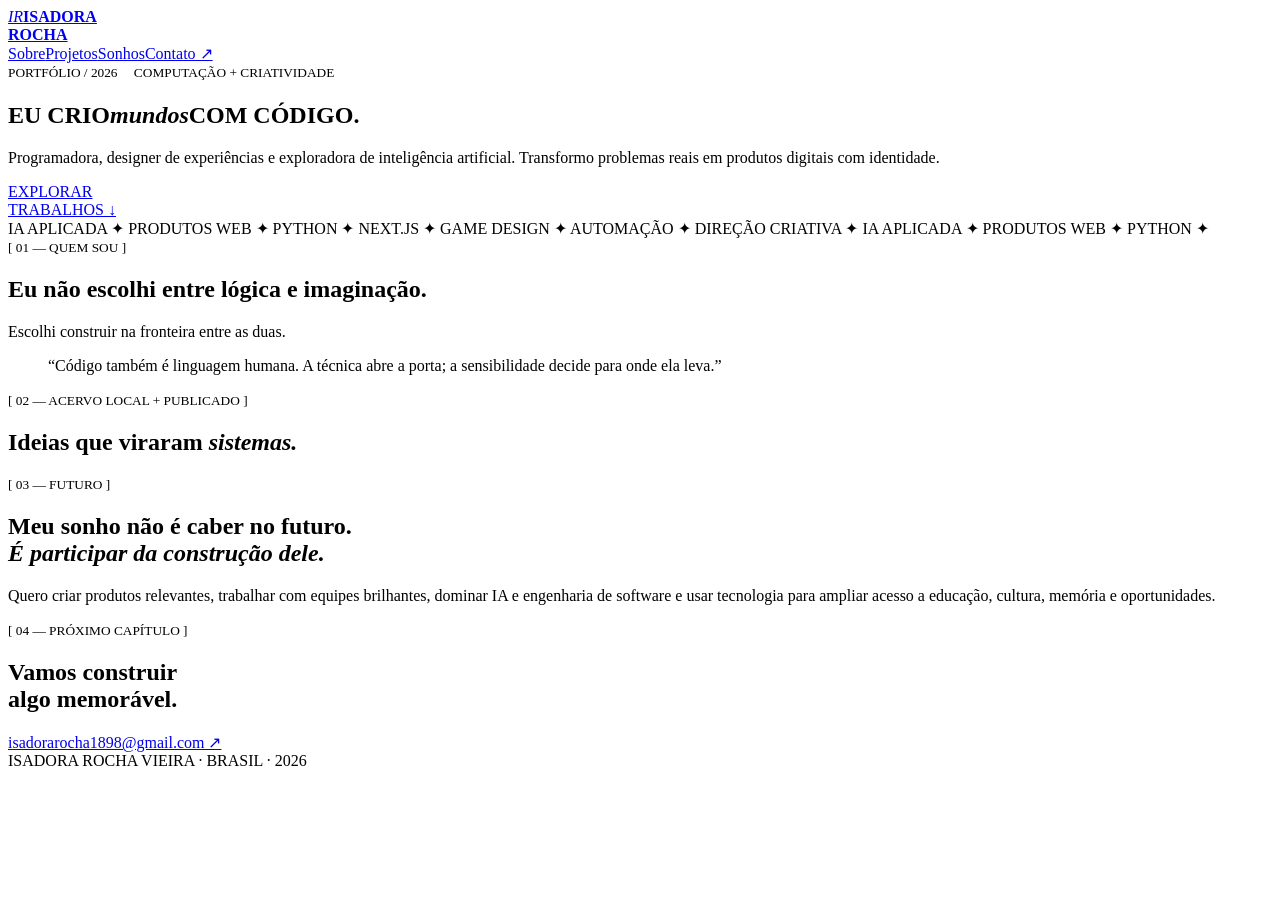
==== vercel-public/index.html @ c3c5e935 "Publica projeto no portfolio" ====
<!doctype html><html lang="pt-BR"><head><meta charset="UTF-8"><meta name="viewport" content="width=device-width,initial-scale=1"><title>Isadora Rocha — Computação & Criatividade</title><meta name="description" content="Portfólio de Isadora Rocha Vieira: software, inteligência artificial, dados, games, design e impacto."><link rel="stylesheet" href="/styles.css"></head><body><div id="progress"></div><div id="cursor"></div><header><a class="brand" href="/"><i>IR</i><b>ISADORA<br>ROCHA</b></a><nav><a href="#sobre">Sobre</a><a href="#projetos">Projetos</a><a href="#sonhos">Sonhos</a><a href="#contato">Contato ↗</a></nav></header><main><section class="hero"><small>PORTFÓLIO / 2026　 COMPUTAÇÃO + CRIATIVIDADE</small><h1><span>EU CRIO</span><em>mundos</em><span>COM CÓDIGO.</span></h1><p>Programadora, designer de experiências e exploradora de inteligência artificial. Transformo problemas reais em produtos digitais com identidade.</p><a class="circle" href="#projetos">EXPLORAR<br>TRABALHOS ↓</a></section><div class="ticker"><div>IA APLICADA ✦ PRODUTOS WEB ✦ PYTHON ✦ NEXT.JS ✦ GAME DESIGN ✦ AUTOMAÇÃO ✦ DIREÇÃO CRIATIVA ✦ IA APLICADA ✦ PRODUTOS WEB ✦ PYTHON ✦</div></div><section class="about" id="sobre"><small>[ 01 — QUEM SOU ]</small><h2>Eu não escolhi entre lógica e imaginação.</h2><p>Escolhi construir na fronteira entre as duas.</p><blockquote>“Código também é linguagem humana. A técnica abre a porta; a sensibilidade decide para onde ela leva.”</blockquote></section><section id="projetos" class="work"><small>[ 02 — ACERVO LOCAL + PUBLICADO ]</small><h2>Ideias que viraram <em>sistemas.</em></h2><div id="grid"></div></section><section id="sonhos" class="dream"><small>[ 03 — FUTURO ]</small><h2>Meu sonho não é caber no futuro.<br><em>É participar da construção dele.</em></h2><p>Quero criar produtos relevantes, trabalhar com equipes brilhantes, dominar IA e engenharia de software e usar tecnologia para ampliar acesso a educação, cultura, memória e oportunidades.</p></section><section id="contato" class="contact"><small>[ 04 — PRÓXIMO CAPÍTULO ]</small><h2>Vamos construir<br>algo memorável.</h2><a href="mailto:isadorarocha1898@gmail.com">isadorarocha1898@gmail.com ↗</a></section></main><footer>ISADORA ROCHA VIEIRA · BRASIL · 2026</footer><script src="/app.js"></script></body></html>
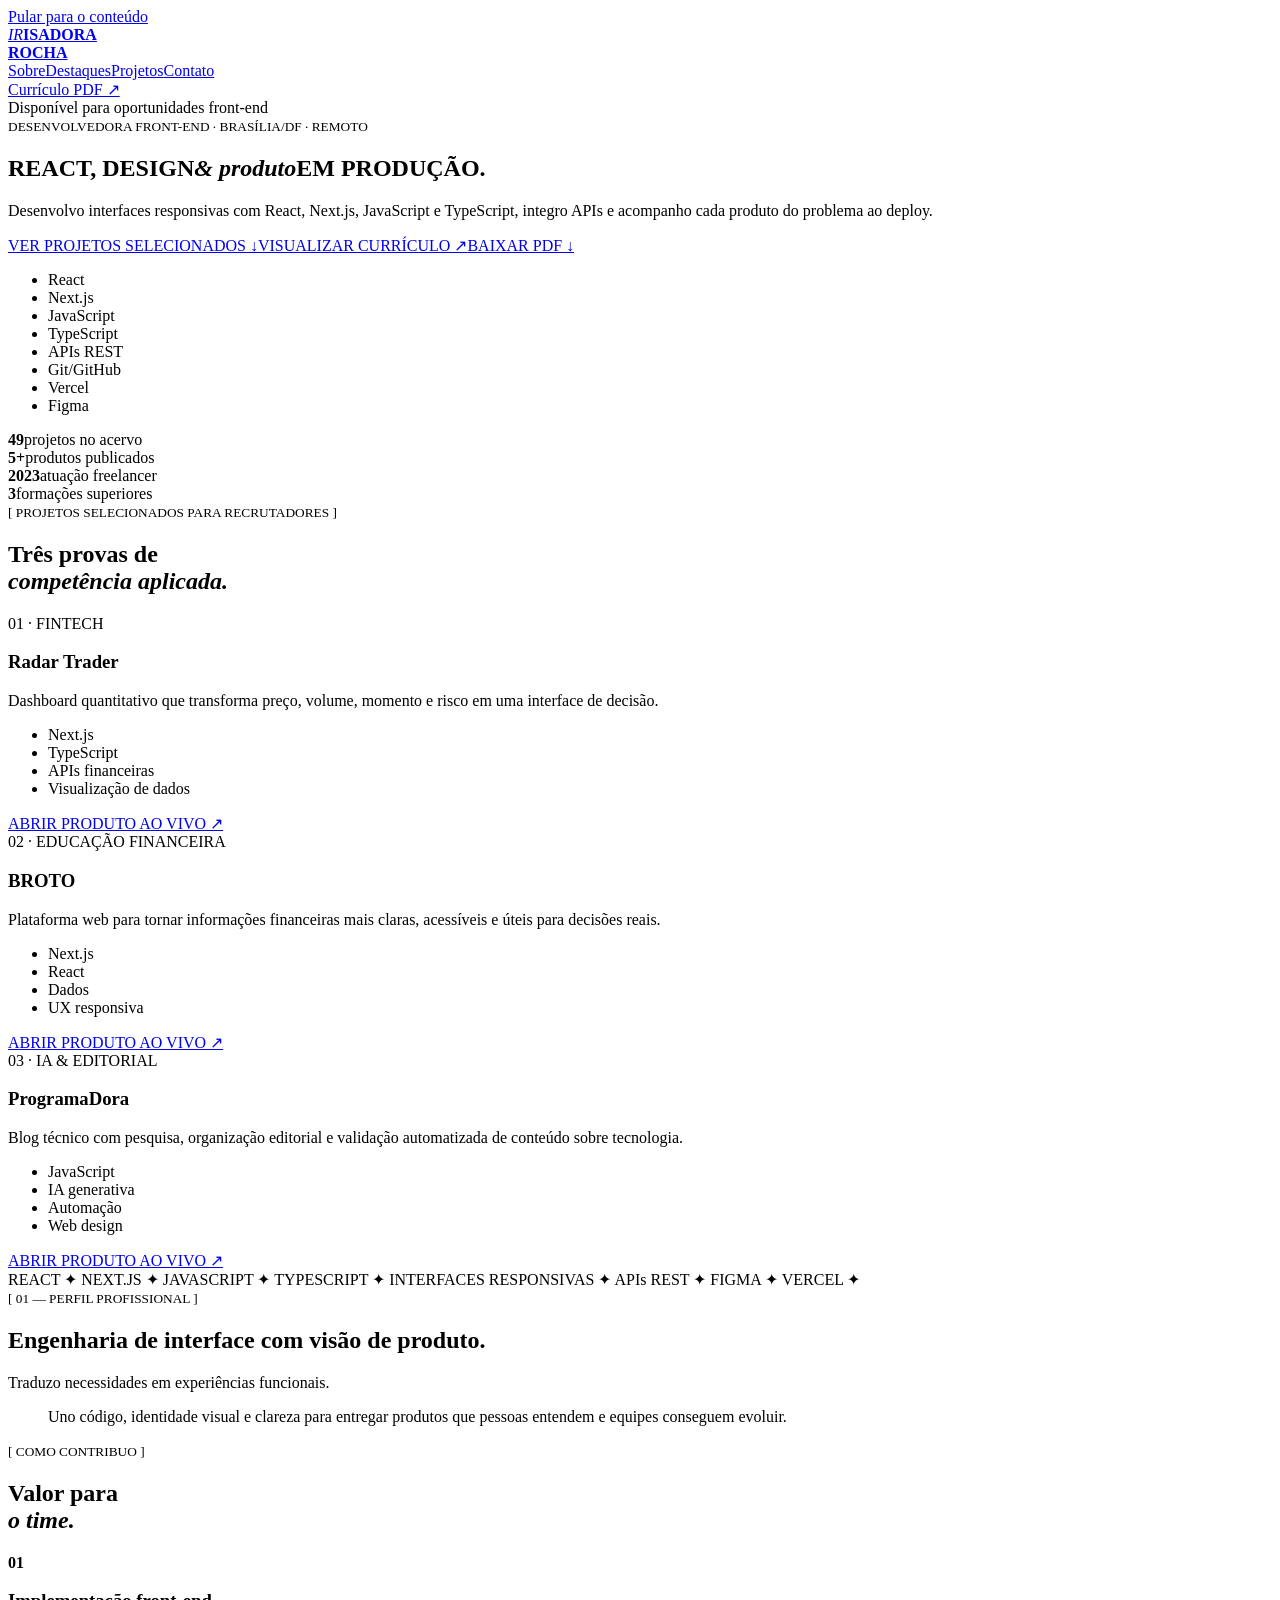
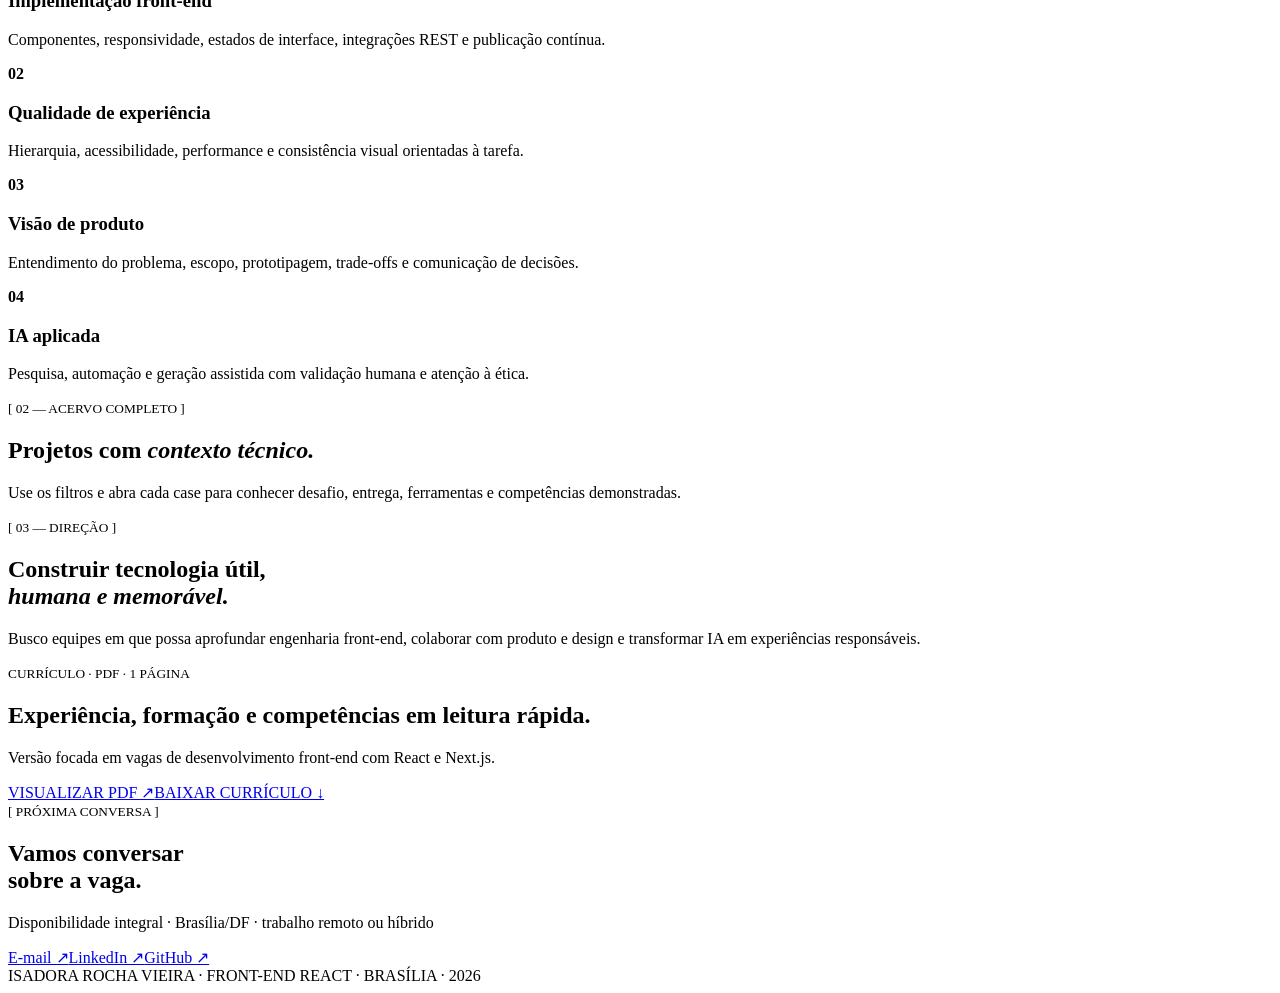
==== commit 672f2100: "feat: optimize portfolio for recruiters and add resume" ====
--- a/vercel-public/index.html
+++ b/vercel-public/index.html
@@ -1 +1,56 @@
-<!doctype html><html lang="pt-BR"><head><meta charset="UTF-8"><meta name="viewport" content="width=device-width,initial-scale=1"><title>Isadora Rocha — Computação & Criatividade</title><meta name="description" content="Portfólio de Isadora Rocha Vieira: software, inteligência artificial, dados, games, design e impacto."><link rel="stylesheet" href="/styles.css"></head><body><div id="progress"></div><div id="cursor"></div><header><a class="brand" href="/"><i>IR</i><b>ISADORA<br>ROCHA</b></a><nav><a href="#sobre">Sobre</a><a href="#projetos">Projetos</a><a href="#sonhos">Sonhos</a><a href="#contato">Contato ↗</a></nav></header><main><section class="hero"><small>PORTFÓLIO / 2026　 COMPUTAÇÃO + CRIATIVIDADE</small><h1><span>EU CRIO</span><em>mundos</em><span>COM CÓDIGO.</span></h1><p>Programadora, designer de experiências e exploradora de inteligência artificial. Transformo problemas reais em produtos digitais com identidade.</p><a class="circle" href="#projetos">EXPLORAR<br>TRABALHOS ↓</a></section><div class="ticker"><div>IA APLICADA ✦ PRODUTOS WEB ✦ PYTHON ✦ NEXT.JS ✦ GAME DESIGN ✦ AUTOMAÇÃO ✦ DIREÇÃO CRIATIVA ✦ IA APLICADA ✦ PRODUTOS WEB ✦ PYTHON ✦</div></div><section class="about" id="sobre"><small>[ 01 — QUEM SOU ]</small><h2>Eu não escolhi entre lógica e imaginação.</h2><p>Escolhi construir na fronteira entre as duas.</p><blockquote>“Código também é linguagem humana. A técnica abre a porta; a sensibilidade decide para onde ela leva.”</blockquote></section><section id="projetos" class="work"><small>[ 02 — ACERVO LOCAL + PUBLICADO ]</small><h2>Ideias que viraram <em>sistemas.</em></h2><div id="grid"></div></section><section id="sonhos" class="dream"><small>[ 03 — FUTURO ]</small><h2>Meu sonho não é caber no futuro.<br><em>É participar da construção dele.</em></h2><p>Quero criar produtos relevantes, trabalhar com equipes brilhantes, dominar IA e engenharia de software e usar tecnologia para ampliar acesso a educação, cultura, memória e oportunidades.</p></section><section id="contato" class="contact"><small>[ 04 — PRÓXIMO CAPÍTULO ]</small><h2>Vamos construir<br>algo memorável.</h2><a href="mailto:isadorarocha1898@gmail.com">isadorarocha1898@gmail.com ↗</a></section></main><footer>ISADORA ROCHA VIEIRA · BRASIL · 2026</footer><script src="/app.js"></script></body></html>
+<!doctype html>
+<html lang="pt-BR">
+<head>
+  <meta charset="UTF-8">
+  <meta name="viewport" content="width=device-width,initial-scale=1">
+  <meta name="theme-color" content="#09090d">
+  <meta name="description" content="Portfólio de Isadora Rocha Vieira, desenvolvedora front-end React e Next.js em Brasília. Projetos web, IA aplicada, dados e experiências digitais.">
+  <meta property="og:title" content="Isadora Rocha — Desenvolvedora Front-end">
+  <meta property="og:description" content="React, Next.js, JavaScript, interfaces responsivas, APIs e IA aplicada — do briefing ao deploy.">
+  <meta property="og:type" content="website">
+  <meta property="og:url" content="https://vercel-public-ruddy.vercel.app/">
+  <link rel="canonical" href="https://vercel-public-ruddy.vercel.app/">
+  <title>Isadora Rocha — Desenvolvedora Front-end React</title>
+  <link rel="stylesheet" href="/styles.css">
+  <link rel="stylesheet" href="/recruiter.css">
+  <link rel="stylesheet" href="/recruiter-fix.css">
+</head>
+<body>
+  <a class="skip-link" href="#conteudo">Pular para o conteúdo</a>
+  <div id="progress" aria-hidden="true"></div><div id="cursor" aria-hidden="true"></div>
+  <header>
+    <a class="brand" href="/" aria-label="Página inicial de Isadora Rocha"><i aria-hidden="true">IR</i><b>ISADORA<br>ROCHA</b></a>
+    <nav aria-label="Navegação principal"><a href="#sobre">Sobre</a><a href="#destaques">Destaques</a><a href="#projetos">Projetos</a><a href="#contato">Contato</a></nav>
+    <a class="header-resume" href="/curriculo-isadora-rocha-vieira.pdf" target="_blank" rel="noopener">Currículo PDF ↗</a>
+  </header>
+  <main id="conteudo">
+    <section class="hero recruiter-hero">
+      <div class="availability"><i aria-hidden="true"></i> Disponível para oportunidades front-end</div>
+      <small>DESENVOLVEDORA FRONT-END · BRASÍLIA/DF · REMOTO</small>
+      <h1><span>REACT, DESIGN</span><em>& produto</em><span>EM PRODUÇÃO.</span></h1>
+      <p>Desenvolvo interfaces responsivas com React, Next.js, JavaScript e TypeScript, integro APIs e acompanho cada produto do problema ao deploy.</p>
+      <div class="hero-actions"><a class="primary-action" href="#destaques">VER PROJETOS SELECIONADOS ↓</a><a class="secondary-action" href="/curriculo-isadora-rocha-vieira.pdf" target="_blank" rel="noopener">VISUALIZAR CURRÍCULO ↗</a><a class="secondary-action" href="/curriculo-isadora-rocha-vieira.pdf" download>BAIXAR PDF ↓</a></div>
+      <ul class="hero-stack" aria-label="Principais tecnologias"><li>React</li><li>Next.js</li><li>JavaScript</li><li>TypeScript</li><li>APIs REST</li><li>Git/GitHub</li><li>Vercel</li><li>Figma</li></ul>
+    </section>
+    <section class="recruiter-proof" aria-label="Resumo profissional">
+      <div><strong>49</strong><span>projetos no acervo</span></div><div><strong>5+</strong><span>produtos publicados</span></div><div><strong>2023</strong><span>atuação freelancer</span></div><div><strong>3</strong><span>formações superiores</span></div>
+    </section>
+    <section class="featured" id="destaques">
+      <small>[ PROJETOS SELECIONADOS PARA RECRUTADORES ]</small><h2>Três provas de<br><em>competência aplicada.</em></h2>
+      <div class="featured-grid">
+        <article><span>01 · FINTECH</span><h3>Radar Trader</h3><p>Dashboard quantitativo que transforma preço, volume, momento e risco em uma interface de decisão.</p><ul><li>Next.js</li><li>TypeScript</li><li>APIs financeiras</li><li>Visualização de dados</li></ul><a href="https://cariotrade.vercel.app" target="_blank" rel="noopener">ABRIR PRODUTO AO VIVO ↗</a></article>
+        <article><span>02 · EDUCAÇÃO FINANCEIRA</span><h3>BROTO</h3><p>Plataforma web para tornar informações financeiras mais claras, acessíveis e úteis para decisões reais.</p><ul><li>Next.js</li><li>React</li><li>Dados</li><li>UX responsiva</li></ul><a href="https://broto-investimentos-a-es.vercel.app" target="_blank" rel="noopener">ABRIR PRODUTO AO VIVO ↗</a></article>
+        <article><span>03 · IA & EDITORIAL</span><h3>ProgramaDora</h3><p>Blog técnico com pesquisa, organização editorial e validação automatizada de conteúdo sobre tecnologia.</p><ul><li>JavaScript</li><li>IA generativa</li><li>Automação</li><li>Web design</li></ul><a href="https://programa-dora.vercel.app" target="_blank" rel="noopener">ABRIR PRODUTO AO VIVO ↗</a></article>
+      </div>
+    </section>
+    <div class="ticker" aria-hidden="true"><div>REACT ✦ NEXT.JS ✦ JAVASCRIPT ✦ TYPESCRIPT ✦ INTERFACES RESPONSIVAS ✦ APIs REST ✦ FIGMA ✦ VERCEL ✦</div></div>
+    <section class="about" id="sobre"><small>[ 01 — PERFIL PROFISSIONAL ]</small><h2>Engenharia de interface com visão de produto.</h2><p>Traduzo necessidades em experiências funcionais.</p><blockquote>Uno código, identidade visual e clareza para entregar produtos que pessoas entendem e equipes conseguem evoluir.</blockquote></section>
+    <section class="capabilities" aria-labelledby="cap-title"><small>[ COMO CONTRIBUO ]</small><h2 id="cap-title">Valor para<br><em>o time.</em></h2><div><article><b>01</b><h3>Implementação front-end</h3><p>Componentes, responsividade, estados de interface, integrações REST e publicação contínua.</p></article><article><b>02</b><h3>Qualidade de experiência</h3><p>Hierarquia, acessibilidade, performance e consistência visual orientadas à tarefa.</p></article><article><b>03</b><h3>Visão de produto</h3><p>Entendimento do problema, escopo, prototipagem, trade-offs e comunicação de decisões.</p></article><article><b>04</b><h3>IA aplicada</h3><p>Pesquisa, automação e geração assistida com validação humana e atenção à ética.</p></article></div></section>
+    <section id="projetos" class="work"><small>[ 02 — ACERVO COMPLETO ]</small><h2>Projetos com <em>contexto técnico.</em></h2><p class="section-intro">Use os filtros e abra cada case para conhecer desafio, entrega, ferramentas e competências demonstradas.</p><div id="grid"></div></section>
+    <section id="sonhos" class="dream"><small>[ 03 — DIREÇÃO ]</small><h2>Construir tecnologia útil,<br><em>humana e memorável.</em></h2><p>Busco equipes em que possa aprofundar engenharia front-end, colaborar com produto e design e transformar IA em experiências responsáveis.</p></section>
+    <section class="resume-band" id="curriculo"><div><small>CURRÍCULO · PDF · 1 PÁGINA</small><h2>Experiência, formação e competências em leitura rápida.</h2><p>Versão focada em vagas de desenvolvimento front-end com React e Next.js.</p></div><div><a href="/curriculo-isadora-rocha-vieira.pdf" target="_blank" rel="noopener">VISUALIZAR PDF ↗</a><a href="/curriculo-isadora-rocha-vieira.pdf" download>BAIXAR CURRÍCULO ↓</a></div></section>
+    <section id="contato" class="contact"><small>[ PRÓXIMA CONVERSA ]</small><h2>Vamos conversar<br>sobre a vaga.</h2><p>Disponibilidade integral · Brasília/DF · trabalho remoto ou híbrido</p><div class="contact-links"><a href="mailto:isadorarocha1898@gmail.com">E-mail ↗</a><a href="https://www.linkedin.com/in/isadora-rocha-vieira-0b5434218/" target="_blank" rel="noopener">LinkedIn ↗</a><a href="https://github.com/IsadoraRochaVieira" target="_blank" rel="noopener">GitHub ↗</a></div></section>
+  </main>
+  <footer>ISADORA ROCHA VIEIRA · FRONT-END REACT · BRASÍLIA · 2026</footer>
+  <script src="/app.js"></script><script src="/nav.js"></script><script src="/recruiter.js"></script>
+</body></html>
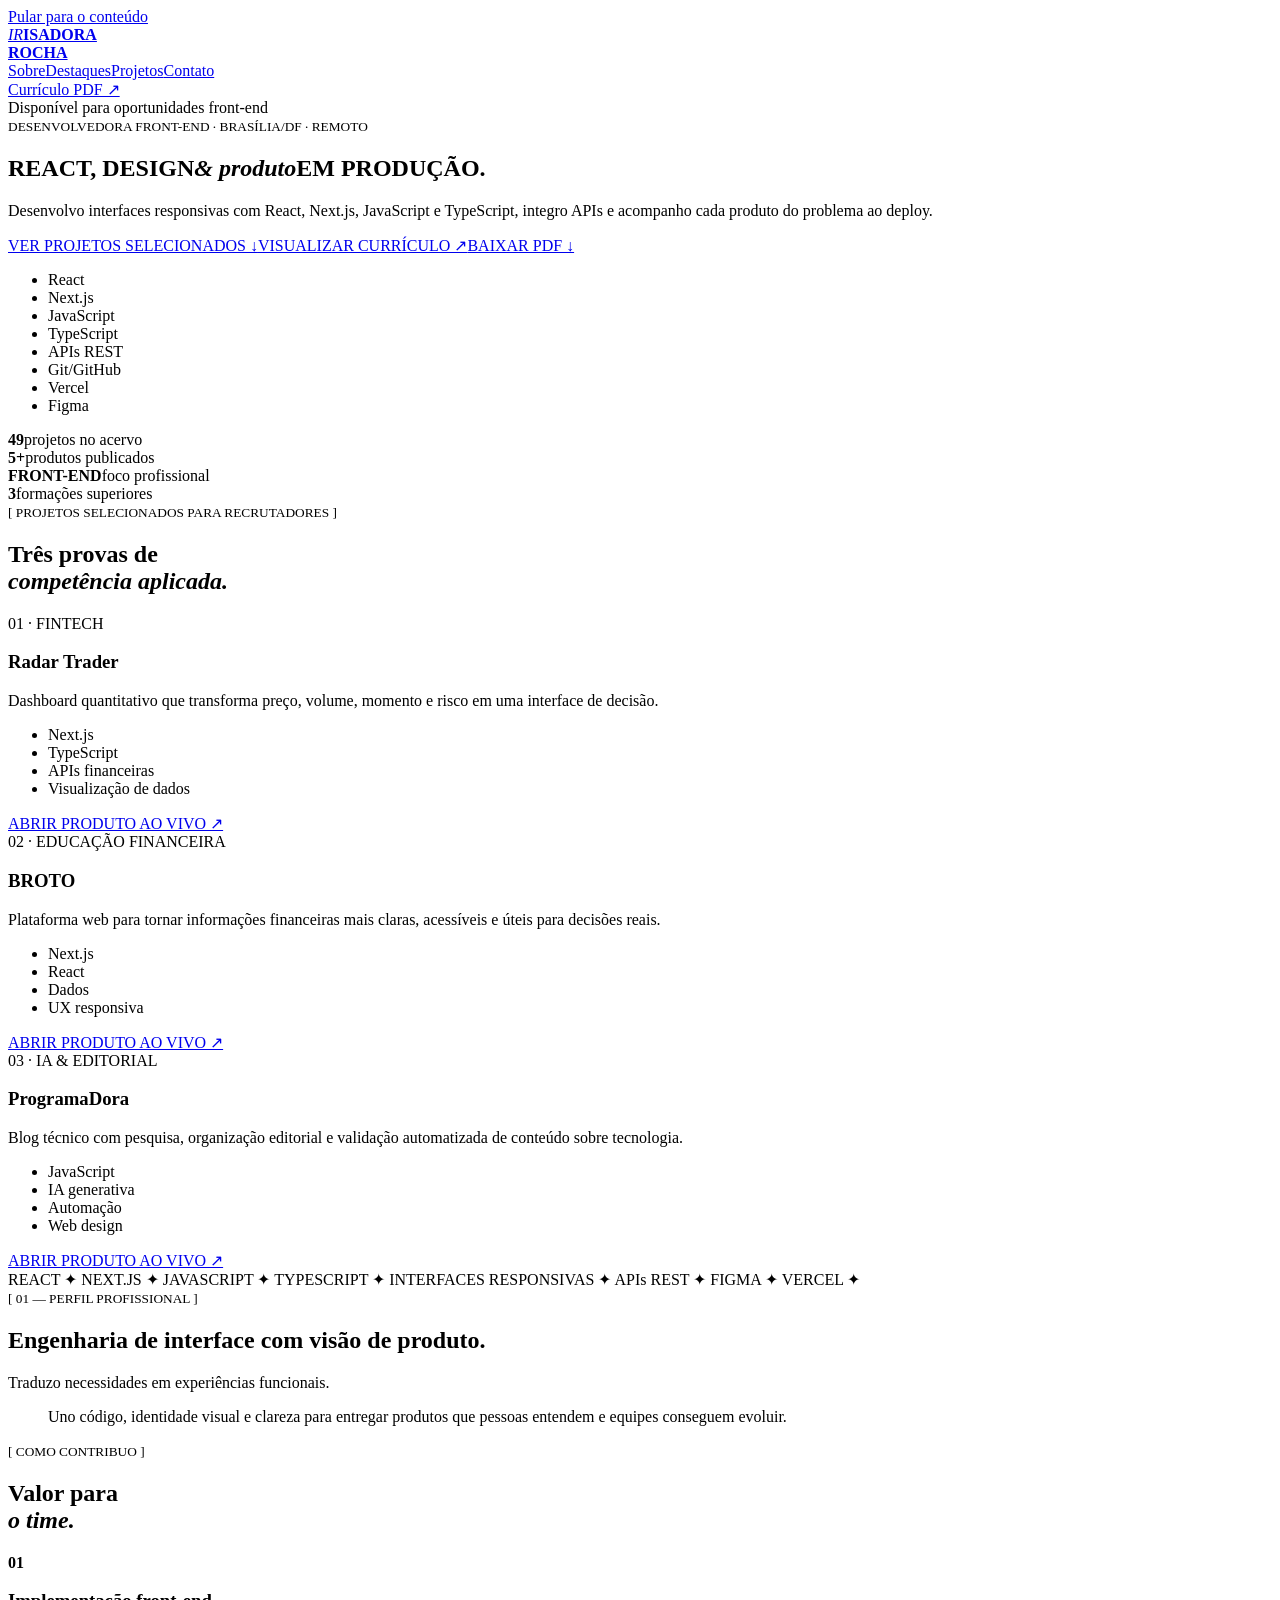
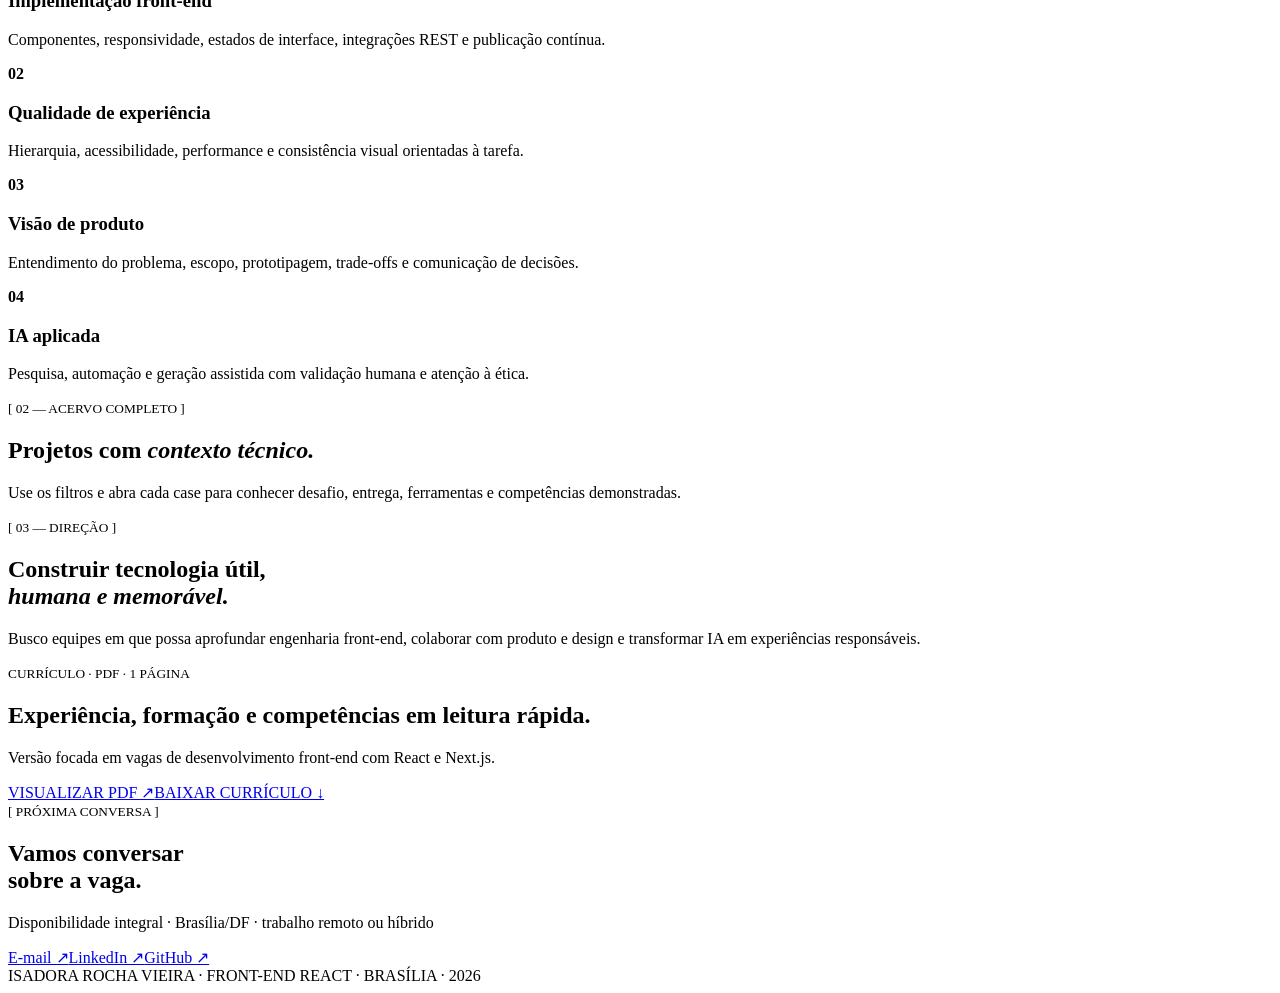
==== commit 5a4398e3: "fix: remove unverified freelance claim" ====
--- a/vercel-public/index.html
+++ b/vercel-public/index.html
@@ -33,7 +33,7 @@
       <ul class="hero-stack" aria-label="Principais tecnologias"><li>React</li><li>Next.js</li><li>JavaScript</li><li>TypeScript</li><li>APIs REST</li><li>Git/GitHub</li><li>Vercel</li><li>Figma</li></ul>
     </section>
     <section class="recruiter-proof" aria-label="Resumo profissional">
-      <div><strong>49</strong><span>projetos no acervo</span></div><div><strong>5+</strong><span>produtos publicados</span></div><div><strong>2023</strong><span>atuação freelancer</span></div><div><strong>3</strong><span>formações superiores</span></div>
+      <div><strong>49</strong><span>projetos no acervo</span></div><div><strong>5+</strong><span>produtos publicados</span></div><div><strong>FRONT-END</strong><span>foco profissional</span></div><div><strong>3</strong><span>formações superiores</span></div>
     </section>
     <section class="featured" id="destaques">
       <small>[ PROJETOS SELECIONADOS PARA RECRUTADORES ]</small><h2>Três provas de<br><em>competência aplicada.</em></h2>
